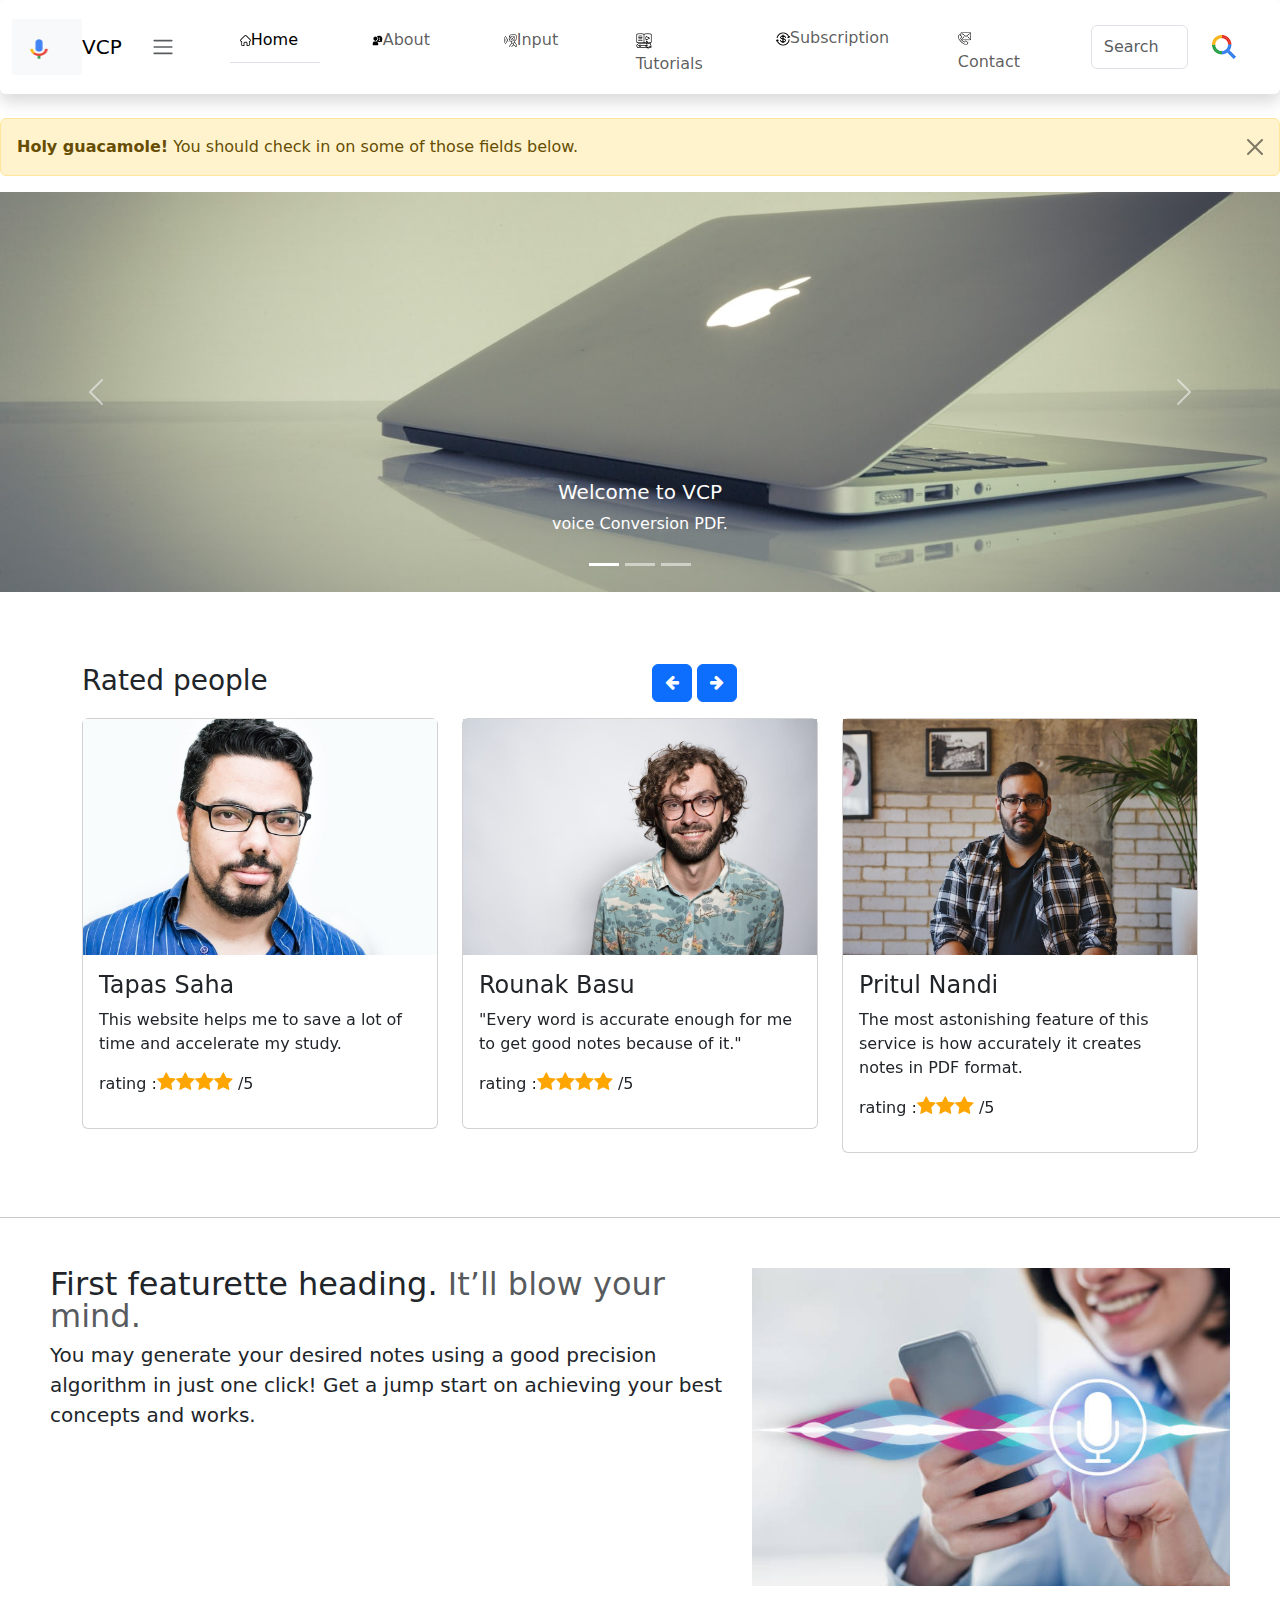
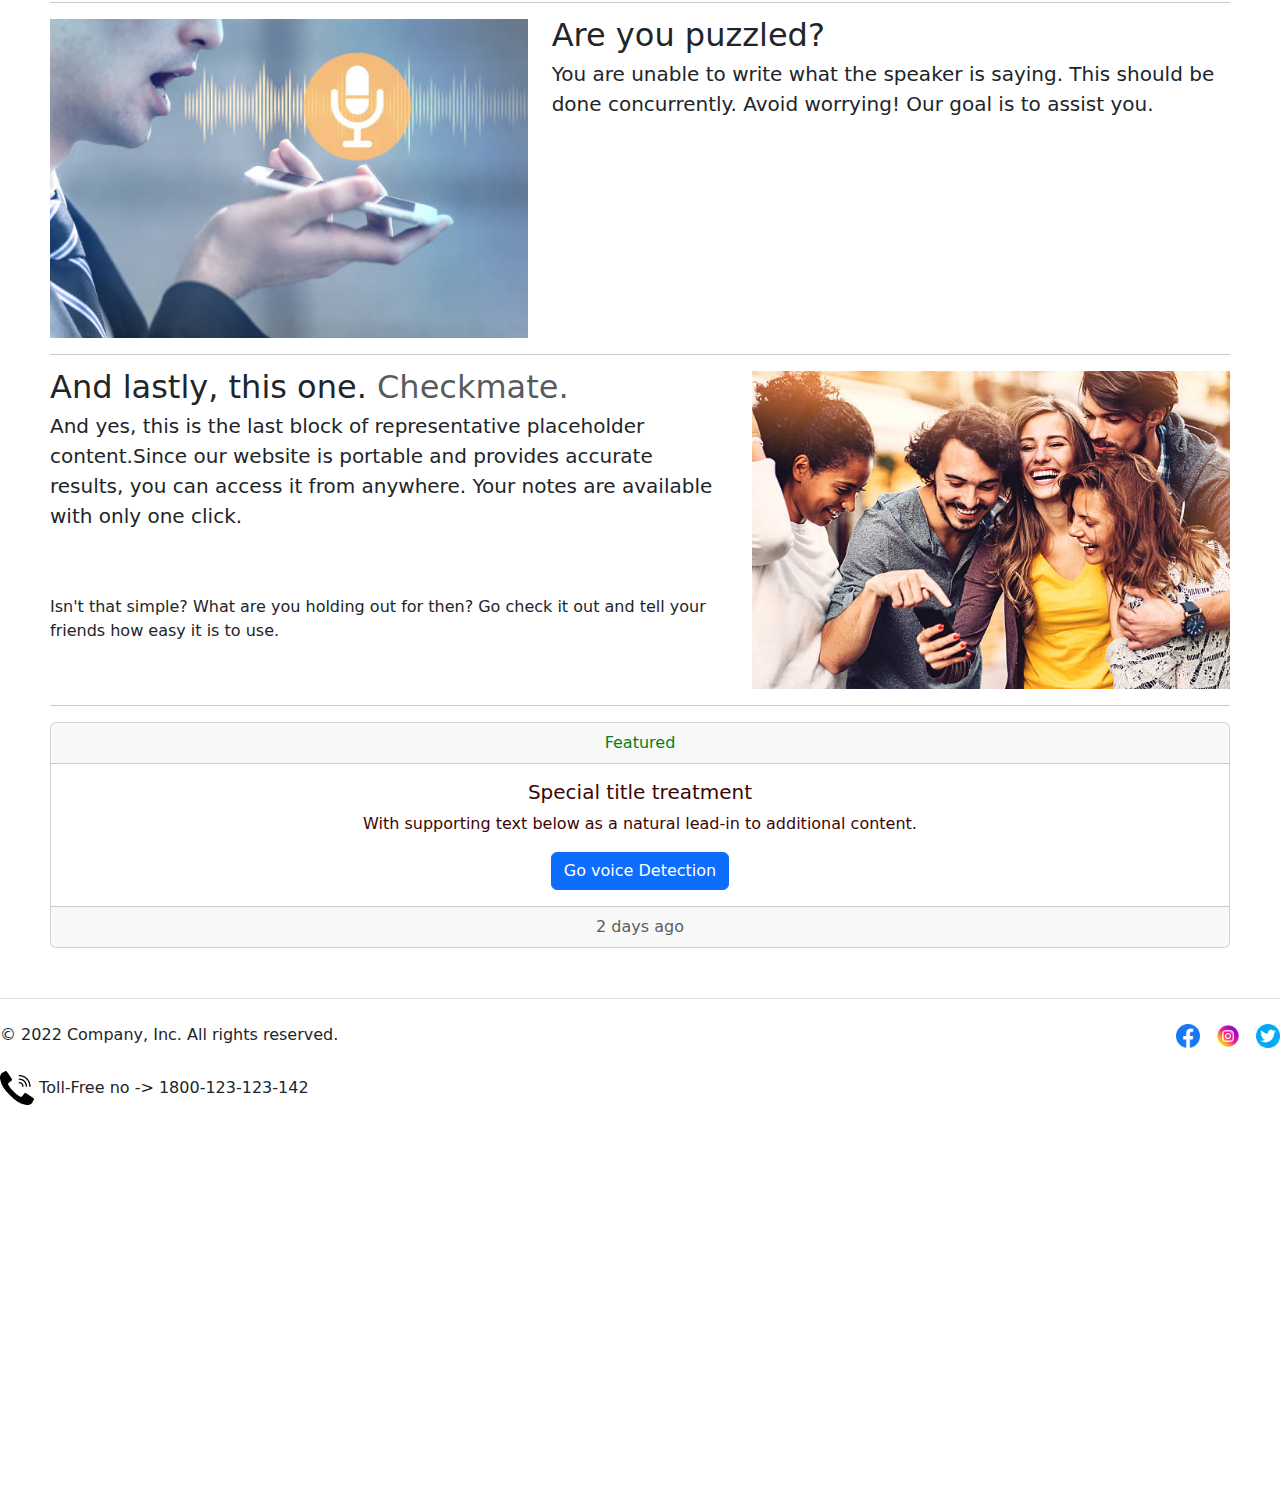
==== index.html @ 26caa03a "commited changes" ====
<!doctype html>
<html lang="en">
  <head>
    <!-- Required meta tags -->
    <meta charset="utf-8">
    <meta name="viewport" content="width=device-width, initial-scale=1">
    <meta charset='utf-8'>
    <title>Home</title>


                                    <meta name='viewport' content='width=device-width, initial-scale=1'>
                                    
                                    <link href='https://stackpath.bootstrapcdn.com/bootstrap/5.0.0-alpha1/css/bootstrap.min.css' rel='stylesheet'>
                                    <link href='https://cdnjs.cloudflare.com/ajax/libs/font-awesome/4.0.3/css/font-awesome.css' rel='stylesheet'>
                                    <script type='text/javascript' src=''></script>
                                    <script type='text/javascript' src='https://cdn.jsdelivr.net/npm/popper.js@1.16.0/dist/umd/popper.min.js'></script>
                                    <script type='text/javascript' src='https://stackpath.bootstrapcdn.com/bootstrap/5.0.0-alpha1/js/bootstrap.min.js'></script>

    
    <!-- <link rel="stylesheet" href="style.css"> -->
    <!-- Bootstrap CSS -->
    <link href="https://cdn.jsdelivr.net/npm/bootstrap@5.1.3/dist/css/bootstrap.min.css" rel="stylesheet" integrity="sha384-1BmE4kWBq78iYhFldvKuhfTAU6auU8tT94WrHftjDbrCEXSU1oBoqyl2QvZ6jIW3" crossorigin="anonymous">
    <style>
      /* dark */
     
      .mode {
        float:right;
      }
      .change {
        cursor: pointer;
        text-align: center;
        padding: 5px;
        margin-left: 8px;
      }
      .dark{
        background-color: #222;
        color: #e6e6e6;
      }

      .checked {  
            color : orange;  
            font-size : 20px;  
        }  
        .unchecked {  
            font-size : 20px;  
        }  
   </style>
    <script src=
 "https://cdnjs.cloudflare.com/ajax/libs/jquery/3.4.0/jquery.min.js">
   </script>
    <title>Home</title>
  </head>
  <body>

    <div id="preloader"><p>Please Wait</p></div>

    <nav class="shadow bg-body rounded navbar navbar-expand-lg bg-light">
      <div class="container-fluid">
        <nav class="navbar bg-light">
          <div class="container">
            <a class="navbar-brand" href="input.html">
              <img src="google-voice.png" alt="" width="30" height="24">
            </a>
          </div>
        </nav>
        <a class="navbar-brand" href="index.html">VCP</a>
        <button class="btn btn-outline" type="button" data-bs-toggle="collapse" data-bs-target="#navbarSupportedContent" aria-controls="navbarSupportedContent" aria-expanded="false" aria-label="Toggle navigation">
          <span class="navbar-toggler-icon"></span>
        </button>
        
        <div class="collapse navbar-collapse px-3" id="navbarSupportedContent">
          <ul class="navbar-nav me-auto mb-2 mb-lg-0">
            <li class="nav-item px-3">
              <a class="nav-link nav-tabs active" aria-current="page" href="index.html" style="color: rgb(0, 0, 0); margin: auto; margin-top: 10px; margin-left: 10px; padding: 10px; width: 90px;"><img src="home.png" alt="">Home</a>
            </li>
            <li class="nav-item px-3 ">
              <a class="nav-link" href="about.html" style=" margin: auto; margin-top: 10px; margin-left: 10px; padding: 10px; width: 90px;"><img src="about.png" alt="">About</a>
            </li>
            <li class="nav-item px-3">
              <a class="nav-link" href="input.html" style=" margin: auto; margin-top: 10px; margin-left: 10px; padding: 10px; width: 90px;"><img src="voice-command.png" alt="">Input</a>
            </li>
            <!-- <li class="nav-item px-3">
              <a class="nav-link" href="Info.html">Info</a>
            </li> -->
            <li class="nav-item px-3">
              <a class="nav-link" href="Tutorials.html" style=" margin: auto; margin-top: 10px; margin-left: 10px; padding: 10px; width: 100px;"><img src="video-tutorial.png" alt="">Tutorials</a>
            </li>
            <li class="nav-item px-3">
              <a class="nav-link" href="subscription.html" style=" margin: auto; margin-top: 10px; margin-left: 10px; padding: px; width: 150px;"><img src="subscription3.png" alt="">Subscription</a>
            </li>
            <li class="nav-item px-3">
              <a class="nav-link" href="contact.html" style=" margin: auto; margin-top: 10px; width: 90px;"><img src="contact1.png" alt="">Contact</a>
            </li>
          </ul>
          <!-- dark -->

<!-- <div class="mode"style="margin-left: 35px;>
  <span class="change">dark</span>
</div>
<script>
    $( ".change" ).on("click", function() {
    if( $( "body" ).hasClass( "dark" )) {
        $( "body" ).removeClass( "dark" );
        $( ".change" ).text( "dark" );
    } else {
        $( "body" ).addClass( "dark" );
        $( ".change" ).text( "light" );
    }
}); -->
</script>
          <form class="d-flex" role="search" style="margin-left: 35px;">
            <input class="form-control me-2" type="search" placeholder="Search" aria-label="Search">
            <button class="btn btn-outline"  type="submit"><img id="lol" src="search.png" alt=""></button>
          </form>
        </div>
      </div>
    </nav>
    <br>
    <!-- <br class="shadow bg-body rounded"> -->
    
    <div class="alert alert-warning alert-dismissible fade show" role="alert">
      <strong>Holy guacamole!</strong> You should check in on some of those fields below.
      <button type="button" class="btn-close" data-bs-dismiss="alert" aria-label="Close"></button>
    </div>
      <div id="carouselExampleCaptions" class="carousel slide" data-bs-ride="false">
            <div class="carousel-indicators">
              <button type="button" data-bs-target="#carouselExampleCaptions" data-bs-slide-to="0" class="active" aria-current="true" aria-label="Slide 1"></button>
              <button type="button" data-bs-target="#carouselExampleCaptions" data-bs-slide-to="1" aria-label="Slide 2"></button>
              <button type="button" data-bs-target="#carouselExampleCaptions" data-bs-slide-to="2" aria-label="Slide 3"></button>
            </div>
            <div class="carousel-inner">
              <div class="carousel-item active">
                <img src="1.jpg" class="d-block w-100" alt="...">
                <div class="carousel-caption d-none d-md-block">
                  <h5>Welcome to VCP</h5>
                  <p>voice Conversion PDF.</p>
                </div>
              </div>
              <div class="carousel-item">
                <img src="2.jpg" class="d-block w-100 h-100" alt="...">
                <div class="carousel-caption d-none d-md-block">
                  <h5>Download PDF</h5>
                  <p>You may Download the PDF easily.</p>
                </div>
              </div>
              <div class="carousel-item">
                <img src="3.jpg" class="d-block w-100" alt="...">
                <div class="carousel-caption d-none d-md-block">
                  <h5>Subscription package</h5>
                  <p>Subcription package is there.</p>
                </div>
              </div>
            </div>
            <button class="carousel-control-prev" type="button" data-bs-target="#carouselExampleCaptions" data-bs-slide="prev">
              <span class="carousel-control-prev-icon" aria-hidden="true"></span>
              <span class="visually-hidden">Previous</span>
            </button>
            <button class="carousel-control-next" type="button" data-bs-target="#carouselExampleCaptions" data-bs-slide="next">
              <span class="carousel-control-next-icon" aria-hidden="true"></span>
              <span class="visually-hidden">Next</span>
            </button>
          </div>
          
         
          
          
            <!-- Marketing messaging and featurettes
            ================================================== -->
            <!-- Wrap the rest of the page in another container to center all the content. -->
            <br>
          <div>
            <section class="pt-5 pb-5">
              <div class="container">
              <div class="row">
                <div class="col-6">
                    <h3 class="mb-3">Rated people </h3>
                </div>
                <div class="col-6 text-right">
                    <a class="btn btn-primary mb-3 mr-1" href="#carouselExampleIndicators2" role="button" data-slide="prev">
                        <i class="fa fa-arrow-left"></i>
                    </a>
                    <a class="btn btn-primary mb-3 " href="#carouselExampleIndicators2" role="button" data-slide="next">
                        <i class="fa fa-arrow-right"></i>
                    </a>
                </div>
                <div class="col-12">
                    <div id="carouselExampleIndicators2" class="carousel slide" data-ride="carousel">
              
                        <div class="carousel-inner" style="color:rgb(61, 5, 5);">
                            <div class="carousel-item active">
                                <div class="row">
              
                                    <div class="col">
                                        <div class="card">
                                            <img class="img-fluid" alt="100%x280" src="p.jpeg">
                                            <div class="card-body">
                                                <h4 class="card-title">Tapas Saha</h4>
                                                <p class="card-text">This website helps me to save a lot of time and accelerate my study.</p>
                                                <p>rating :<span class = "fa fa-star checked"></span><span class = "fa fa-star checked"></span><span class = "fa fa-star checked"></span><span class = "fa fa-star checked"></span>
                                                /5</p>
              
                                            </div>
              
                                        </div>
                                    </div>
                                    <div class="col">
                                        <div class="card">
                                            <img class="img-fluid" alt="100%x280" src="q.jpeg">
                                            <div class="card-body">
                                                <h4 class="card-title">Rounak Basu</h4>
                                                <p class="card-text">"Every word is accurate enough for me to get good notes because of it."</p>
                                                <p>rating :<span class = "fa fa-star checked"></span><span class = "fa fa-star checked"></span><span class = "fa fa-star checked"></span><span class = "fa fa-star checked"></span>
                                                  /5</p>
              
                                            </div>
                                        </div>
                                    </div>
                                    <div class="col">
                                        <div class="card">
                                            <img class="img-fluid" alt="100%x280"  src="r.jpeg">
                                            <div class="card-body">
                                                <h4 class="card-title">Pritul Nandi</h4>
                                                <p class="card-text">The most astonishing feature of this service is how accurately it creates notes in PDF format.</p>
                                                <p>rating :<span class = "fa fa-star checked"></span></span><span class = "fa fa-star checked"></span><span class = "fa fa-star checked"></span>
                                                  /5</p>
              
                                            </div>
                                        </div>
                                    </div>
              
                                </div>
                            </div>
                            <div class="carousel-item">
                                <div class="row">
              
                                    <div class="col-md-4 mb-3">
                                        <div class="card">
                                            <img class="img-fluid" alt="100%x280" src="s.jpeg">
                                            <div class="card-body">
                                                <h4 class="card-title">Durjoy mandol</h4>
                                                <p class="card-text">The subscription fees are reasonable, and this platform has been really helpful to me with my studies. we are so much glad for using this kind of website</p>
                                                <p>rating :<span class = "fa fa-star checked"></span><span class = "fa fa-star checked"></span><span class = "fa fa-star checked"></span><span class = "fa fa-star checked"></span>
                                                  /5</p>
              
                                            </div>
              
                                        </div>
                                    </div>
                                    <div class="col-md-4 mb-3">
                                        <div class="card">
                                            <img class="img-fluid" alt="100%x280" src="t.jpeg">
                                            <div class="card-body">
                                                <h4 class="card-title">Nirmallo Sarkar</h4>
                                                <p class="card-text">The memberships are so excellent that the VCP coins give me nice offers at many platforms, and you can get offers when you subscribe.</p>
                                                <p>rating :<span class = "fa fa-star checked"></span><span class = "fa fa-star checked"></span><span class = "fa fa-star checked"></span></span><span class = "fa fa-star checked"></span><span class = "fa fa-star checked"></span>
                                                  /5</p>
              
                                            </div>
                                        </div>
                                    </div>
                                    <div class="col-md-4 mb-3">
                                        <div class="card">
                                            <img class="img-fluid" alt="100%x280" src="v.jpeg">
                                            <div class="card-body">
                                                <h4 class="card-title">Shreya Adhikari</h4>
                                                <p class="card-text">This website offers excellent services. When I encountered some issues, I contacted the support desk, and the issue was resolved the same day!</p>
                                                <p>rating :<span class = "fa fa-star checked"></span><span class = "fa fa-star checked"></span><span class = "fa fa-star checked"> </span>
                                                  /5</p>
              
                                            </div>
                                        </div>
                                    </div>
              
                                </div>
                            </div>
                            <div class="carousel-item">
                                <div class="row">
              
                                    <div class="col-md-4 mb-3">
                                        <div class="card">
                                            <img class="img-fluid" alt="100%x280" src="a.jpeg">
                                            <div class="card-body">
                                                <h4 class="card-title">Rohan Saha</h4>
                                                <p class="card-text">I discovered that this website offers various subscription discounts to students.we are so much glad for using this kind of website.</p>
                                                <p>rating :<span class = "fa fa-star checked"></span><span class = "fa fa-star checked"></span><span class = "fa fa-star checked"></span><span class = "fa fa-star checked"></span>
                                                  /5</p>
              
                                            </div>
              
                                        </div>
                                    </div>
                                    <div class="col-md-4 mb-3">
                                        <div class="card">
                                            <img class="img-fluid" alt="100%x280" src="b.jpeg">
                                            <div class="card-body">
                                                <h4 class="card-title">Anushka Das</h4>
                                                <p class="card-text">With supporting text below as a natural lead-in to additional contentI am unable to take notes while a speaker is speaking at a meeting.</p>
                                                <p>rating :<span class = "fa fa-star checked"></span><span class = "fa fa-star checked"></span><span class = "fa fa-star checked"></span><span class = "fa fa-star checked"></span>
                                                  /5</p>
              
                                            </div>
                                        </div>
                                    </div>
                                    <div class="col-md-4 mb-3">
                                        <div class="card">
                                            <img class="img-fluid" alt="100%x280" src="l.jpeg">
                                            <div class="card-body">
                                                <h4 class="card-title">Mrinmoy Ghosh</h4>
                                                <p class="card-text">I am unable to take notes while a speaker is speaking at a meeting. I can now readily obtain the notes with the aid of this website.we are so much glad for using this kind of website.</p>
                                                <p>rating :<span class = "fa fa-star checked"></span><span class = "fa fa-star checked"></span><span class = "fa fa-star checked"></span>
                                                  /5</p>
                                            </div>
                                        </div>
                                    </div>
                                </div>
                            </div>
                        </div>
                    </div>
                </div>
              </div>
              </div>
              </section>
                
          
              <!-- START THE FEATURETTES -->
          
              <hr class="featurette-divider">
            <div class="lol">
              <div class="lol"  style="margin: 25px; padding: 25px;">
              <div class="row featurette">
                <div class="col-md-7">
                  <h2 class="featurette-heading fw-normal lh-1">First featurette heading. <span class="text-muted">It’ll blow your mind.</span></h2>
                  <p class="lead">You may generate your desired notes using a good precision algorithm in just one click!
                    Get a jump start on achieving your best concepts and works.</p>
                </div>
                <div class="col-md-5">
                  <img class="bd-placeholder-img bd-placeholder-img-lg featurette-image img-fluid mx-auto" width="500" height="500" src="35.jpeg" role="img" aria-label="Placeholder: 500x500" preserveAspectRatio="xMidYMid slice" focusable="false"><title>Placeholder</title><rect width="100%" height="100%" fill="#eee"></rect><text x="50%" y="50%" fill="#aaa" dy=".3em"></text></img>
          
                </div>
              </div>
          
              <hr class="featurette-divider">
          
              <div class="row featurette">
                <div class="col-md-7 order-md-2">
                  <h2 class="featurette-heading fw-normal lh-1">Are you puzzled? <span class="text-muted"></span></h2>
                  <p class="lead">
                    You are unable to write what the speaker is saying.
                    This should be done concurrently.
                    Avoid worrying!
                    Our goal is to assist you.</p>
                </div>
                <div class="col-md-5 order-md-1">
                  <img class="bd-placeholder-img bd-placeholder-img-lg featurette-image img-fluid mx-auto" width="500" height="250" src="36.jpeg" role="img" aria-label="Placeholder: 500x500" preserveAspectRatio="xMidYMid slice" focusable="false"><title>Placeholder</title><rect width="100%" height="100%" fill="#eee"></rect><text x="50%" y="50%" fill="#aaa" dy=".3em"></text></img>
          
                </div>
              </div>
          
              <hr class="featurette-divider">
          
              <div class="row featurette">
                <div class="col-md-7">
                  <h2 class="featurette-heading fw-normal lh-1">And lastly, this one. <span class="text-muted">Checkmate.</span></h2>
                  <p class="lead">And yes, this is the last block of representative placeholder content.Since our website is portable and provides accurate results, you can access it from anywhere.
                    Your notes are available with only one click.
                    </p>
                    <br><br>
                    <p>Isn't that simple?
                      What are you holding out for then?
                      Go check it out and tell your friends how easy it is to use.</p>
                </div>
                <div class="col-md-5">
                  <img class="bd-placeholder-img bd-placeholder-img-lg featurette-image img-fluid mx-auto" width="500" height="250" src="37.jpeg" role="img" aria-label="Placeholder: 50x50" preserveAspectRatio="xMidYMid slice" focusable="false"><title>Placeholder</title><rect width="100%" height="100%" fill="#eee"></rect><text x="50%" y="50%" fill="#aaa" dy=".3em"></text></img>
          
                </div>
              </div>
          
              <hr class="featurette-divider">
              <div class="card text-center">
                <div class="card-header" style="color: rgb(3, 126, 28);">
                  Featured
                </div>
                <div class="card-body" style="color: rgb(61, 5, 5);">
                  <h5 class="card-title">Special title treatment</h5>
                  <p class="card-text">With supporting text below as a natural lead-in to additional content.</p>
                  <a href="input.html" class="btn btn-primary">Go voice Detection</a>
                </div>
                <div class="card-footer text-muted">
                  2 days ago
                </div>
              </div>
          </div>
            </div>
          </div>
              <!-- /END THE FEATURETTES -->
          <div>
            <footer>
              <div class="d-flex flex-column flex-sm-row justify-content-between py-4 my-4 border-top">
                <p>© 2022 Company, Inc. All rights reserved. <br> <br> <img src="call.png" alt=""> Toll-Free no -> 1800-123-123-142</p>
                <ul class="list-unstyled d-flex">
                  <li class="ms-3"><a class="link-dark" href="https://www.facebook.com/login/"><img class="bi" width="24" height="24" src="facebook.png"><use xlink:href="#facebook"></use></img></a></li>
                  <li class="ms-3"><a class="link-dark" href="https://www.instagram.com/accounts/login/"><img class="bi" width="24" height="24"src="instagram.png"><use xlink:href="#instagram"></use></img></a></li>
                  <li class="ms-3"><a class="link-dark" href="https://twitter.com/i/flow/login"><img class="bi" width="24" height="24"src="twitter.png"><use xlink:href="#twitter"></use></img></a></li>
                </ul>
              </div>
            </footer>
            <iframe width="560" height="315" src="https://www.youtube.com/embed/S19UcWdOA-I?controls=0" frameborder="0" allow="accelerometer; autoplay; clipboard-write; encrypted-media; gyroscope; picture-in-picture" allowfullscreen></iframe>
          </div>
    <!-- Optional JavaScript; choose one of the two! -->

    <!-- Option 1: Bootstrap Bundle with Popper -->
    <script src="https://cdn.jsdelivr.net/npm/bootstrap@5.1.3/dist/js/bootstrap.bundle.min.js" integrity="sha384-ka7Sk0Gln4gmtz2MlQnikT1wXgYsOg+OMhuP+IlRH9sENBO0LRn5q+8nbTov4+1p" crossorigin="anonymous"></script>
    <!-- <script>console.log("lol");</script> -->
    <script src="index23.js"></script>

    <!-- Option 2: Separate Popper and Bootstrap JS -->
    <!--
    <script src="https://cdn.jsdelivr.net/npm/@popperjs/core@2.10.2/dist/umd/popper.min.js" integrity="sha384-7+zCNj/IqJ95wo16oMtfsKbZ9ccEh31eOz1HGyDuCQ6wgnyJNSYdrPa03rtR1zdB" crossorigin="anonymous"></script>
    <script src="https://cdn.jsdelivr.net/npm/bootstrap@5.1.3/dist/js/bootstrap.min.js" integrity="sha384-QJHtvGhmr9XOIpI6YVutG+2QOK9T+ZnN4kzFN1RtK3zEFEIsxhlmWl5/YESvpZ13" crossorigin="anonymous"></script>
    -->
    <style>
      #preloader{
    background:#000 url(https://mir-s3-cdn-cf.behance.net/project_modules/max_316/5658cb68481015.5b5ee7a8e9183.gif) no-repeat center center ;
    background-size: 15%;
    height : 100vh;
    width: 100%;
    position: fixed;
    z-index: 100;
}
#preloader p{
    text-align: center;
    color: white;
    padding-top: 21%;
}

    </style>

    <script>
      var loader = document.getElementById("preloader");

      window.addEventListener("load" , function(){
        loader.style.display ="none";
      })
      
    </script>

  </body>
</html>



<!-- <img src="https://source.unsplash.com/random" alt= "Error loading image"> -->
---- style.css ----
/* voice detection */
*{
  margin: 0;
  padding: 0;  
}
body {
    /* background:
      radial-gradient(at 30% 40%, #00ffff80 10%, transparent 74%),
      radial-gradient(at 70% 60%, #0080ff80 10%, transparent 74%); */
    background-color: #000;
    color: #fff;
    margin: 0;
    padding: 0;
    box-sizing: border-box;
    font-family: -apple-system, BlinkMacSystemFont, "Segoe UI", Roboto, Oxygen-Sans, Ubuntu, Cantarell, "Helvetica Neue", sans-serif;
    min-height: 100vh;
    --dropdown-handle-size: 0.35rem;  
  }
  .row{
    /* background-color: red; */
    margin-left:15px ;
  width: 100%;
  /* border: 3px solid green;
  padding: 10px;
  padding-left: 15px;
  text-align: center; */
  }
  .carousel-inner{
    height: 500px;
  }
#gridCheck{
    border-radius: 30px;
    width: 30px;
  }
  .row{
    /* background-color: blue; */
    padding-left: 150px;
    padding-top: 50px;
  }
  
 main{
    margin: 0;
    font-family: var(--bs-body-font-family);
    font-size: var(--bs-body-font-size);
    font-weight: var(--bs-body-font-weight);
    line-height: var(--bs-body-line-height);
    color: var(--bs-body-color);
    text-align: var(--bs-body-text-align);
    background-color: var(--bs-body-bg);
    -webkit-text-size-adjust: 100%;
    -webkit-tap-highlight-color: transparent;
    display: block;
 }
  label {
    padding: 0 0 0.2rem 0;
    display: block;
  }
  #lol{
    width: 10px;
  }
  .group {
    margin: 0.75rem 0.75rem;
  }
  input, select {
    box-sizing: border-box;
    font-size: 1.35rem;
    border: 1px solid #ccc;
    padding: 0.5em;
    border-radius: 0.3em;
    background: linear-gradient(#eee, #ffffff 20%);
    min-width: 20rem;
  }
  
  input:focus, select:focus {
    outline: none !important;
    box-shadow: 0 0 10px #fff;
  }
  
  select {
    /* reset */
    -webkit-box-sizing: border-box;
    -moz-box-sizing: border-box;
    box-sizing: border-box;
    -webkit-appearance: none;
    -moz-appearance: none;
  
    background-image:
      linear-gradient(45deg, transparent 50%, gray 50%),
      linear-gradient(135deg, gray 50%, transparent 50%),
      linear-gradient(#eee, #ffffff 20%);
    background-position:
      calc(100% - var(--dropdown-handle-size) - 1rem) calc(50%),
      calc(100% - 1rem) calc(50%),
      center;
    background-size:
      var(--dropdown-handle-size) var(--dropdown-handle-size),
      var(--dropdown-handle-size) var(--dropdown-handle-size),
      100% 100%;
    background-repeat: no-repeat;
  }
  
  .inputContainer {
    position: relative;
  }
  #p{
  border: 3px solid green;
  display: block;
  margin-left: auto;
  margin-right: auto;
  width: 50%;
  height: 300px;
  }
  .colinput-12{
    display: block;
  margin-left: auto;
  margin-right: auto;
  width: 50%;
  height: 300px;
  }




  .bd-placeholder-img {
    font-size: 1.125rem;
    text-anchor: middle;
    -webkit-user-select: none;
    -moz-user-select: none;
    user-select: none;
  }

  @media (min-width: 768px) {
    .bd-placeholder-img-lg {
      font-size: 3.5rem;
    }
  }

  .b-example-divider {
    height: 3rem;
    background-color: rgba(0, 0, 0, .1);
    border: solid rgba(0, 0, 0, .15);
    border-width: 1px 0;
    box-shadow: inset 0 .5em 1.5em rgba(0, 0, 0, .1), inset 0 .125em .5em rgba(0, 0, 0, .15);
  }

  .b-example-vr {
    flex-shrink: 0;
    width: 1.5rem;
    height: 100vh;
  }

  .bi {
    vertical-align: -.125em;
    fill: currentColor;
  }

  .nav-scroller {
    position: relative;
    z-index: 2;
    height: 2.75rem;
    overflow-y: hidden;
  }

  .nav-scroller .nav {
    display: flex;
    flex-wrap: nowrap;
    padding-bottom: 1rem;
    margin-top: -1px;
    overflow-x: auto;
    text-align: center;
    white-space: nowrap;
    -webkit-overflow-scrolling: touch;
  }
  





  /* subscription */
  .bd-placeholder-img {
    font-size: 1.125rem;
    text-anchor: middle;
    -webkit-user-select: none;
    -moz-user-select: none;
    user-select: none;
  }

  @media (min-width: 768px) {
    .bd-placeholder-img-lg {
      font-size: 3.5rem;
    }
  }

  .b-example-divider {
    height: 3rem;
    background-color: rgba(0, 0, 0, .1);
    border: solid rgba(0, 0, 0, .15);
    border-width: 1px 0;
    box-shadow: inset 0 .5em 1.5em rgba(0, 0, 0, .1), inset 0 .125em .5em rgba(0, 0, 0, .15);
  }

  .b-example-vr {
    flex-shrink: 0;
    width: 1.5rem;
    height: 100vh;
  }

  .bi {
    vertical-align: -.125em;
    fill: currentColor;
  }

  .nav-scroller {
    position: relative;
    z-index: 2;
    height: 2.75rem;
    overflow-y: hidden;
  }

  .nav-scroller .nav {
    display: flex;
    flex-wrap: nowrap;
    padding-bottom: 1rem;
    margin-top: -1px;
    overflow-x: auto;
    text-align: center;
    white-space: nowrap;
    -webkit-overflow-scrolling: touch;
  }
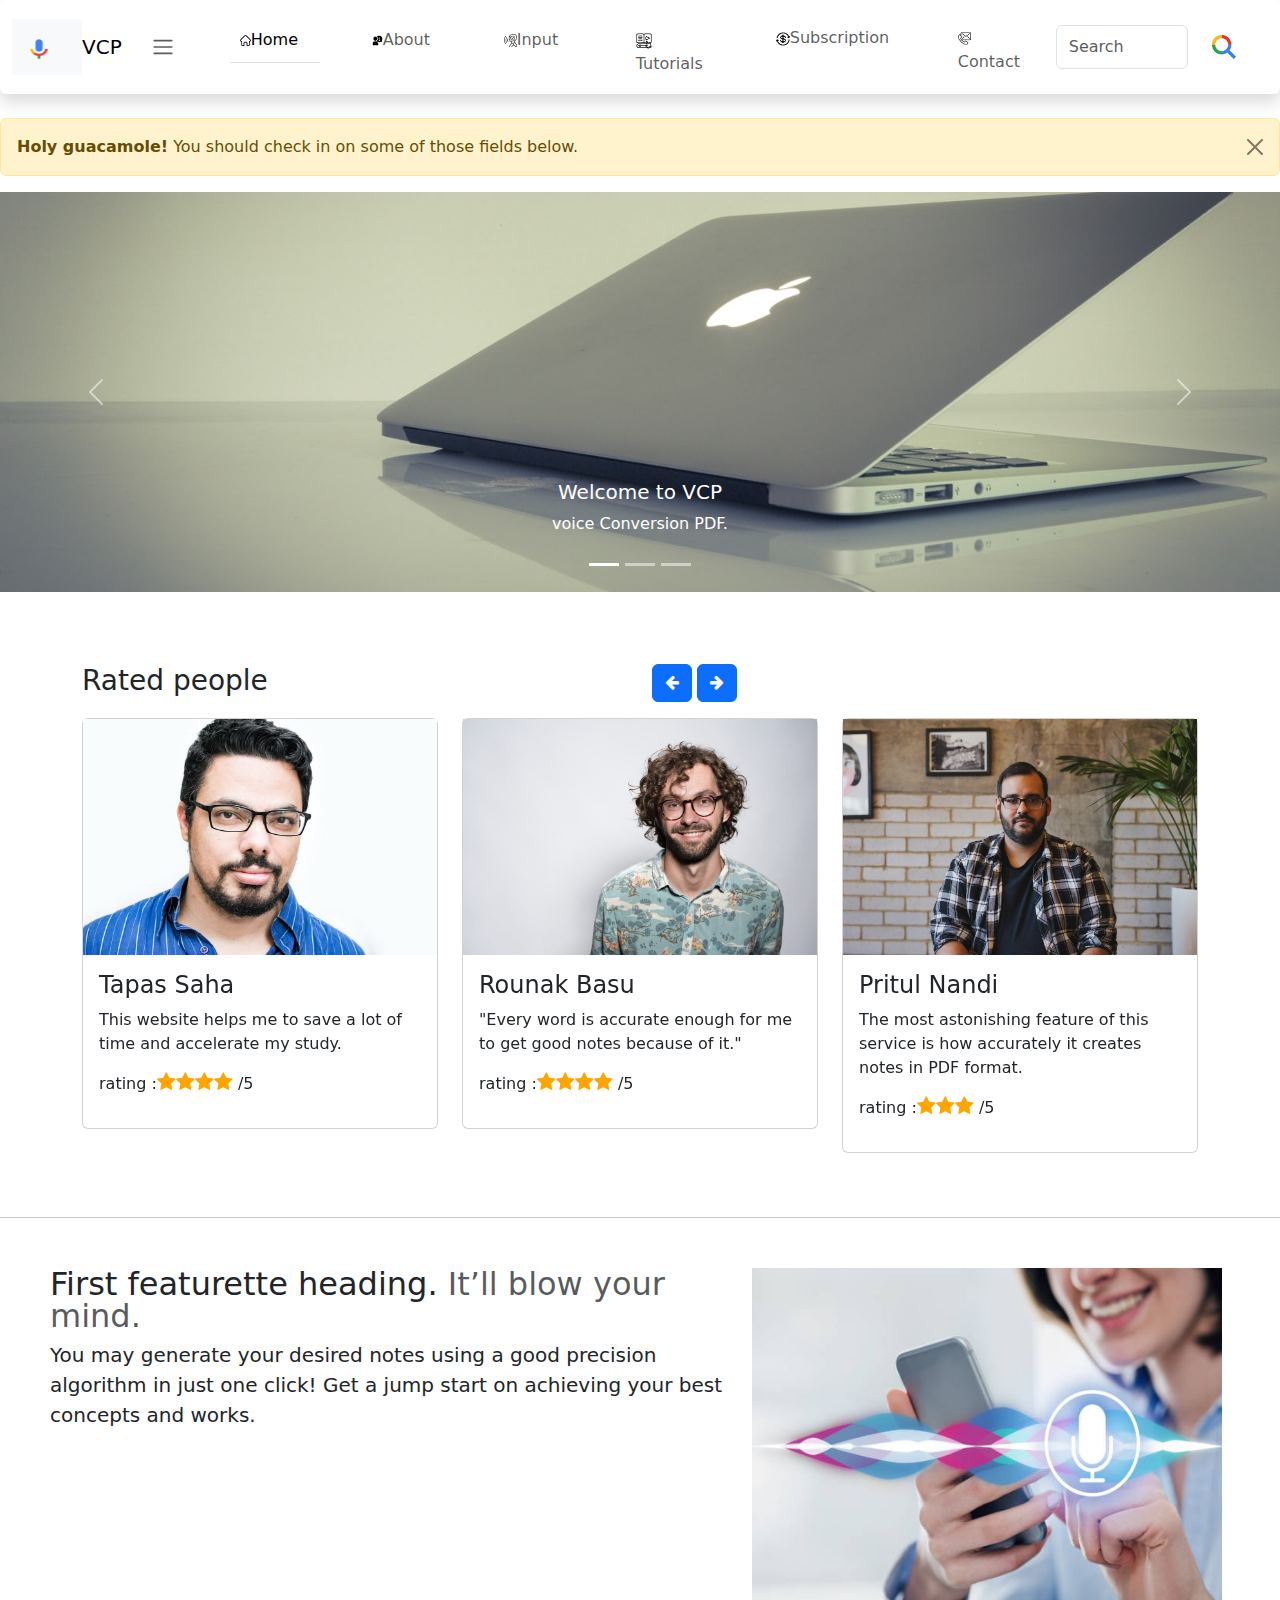
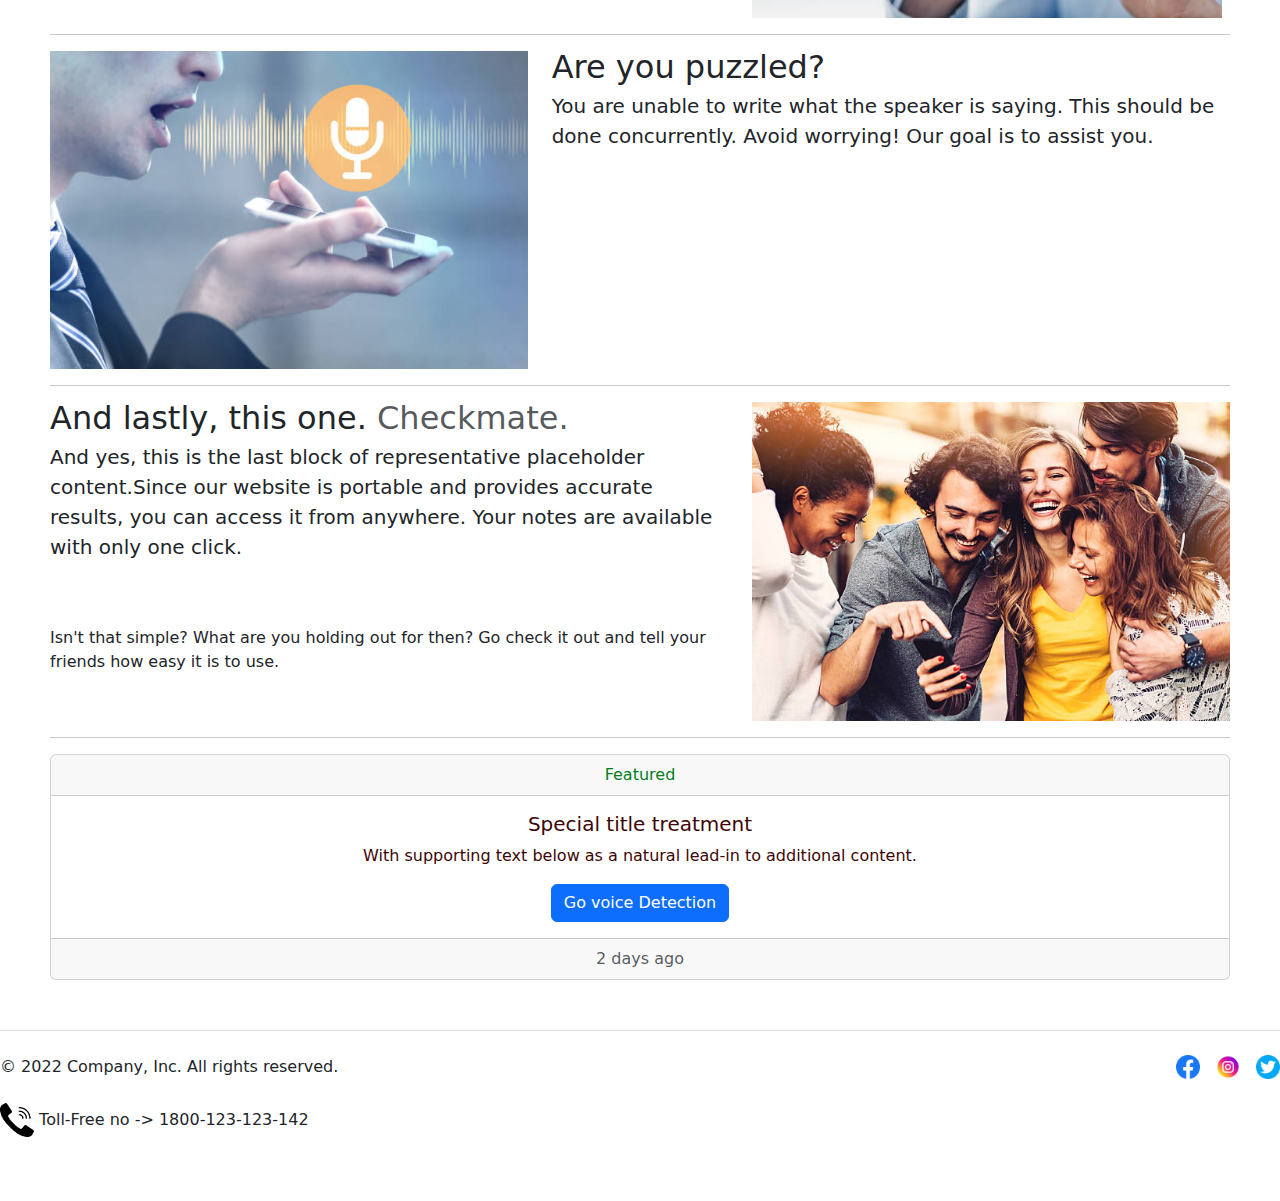
==== commit 59fc5aa9: "changes done in index page" ====
--- a/index.html
+++ b/index.html
@@ -86,10 +86,10 @@
               <a class="nav-link" href="Tutorials.html" style=" margin: auto; margin-top: 10px; margin-left: 10px; padding: 10px; width: 100px;"><img src="video-tutorial.png" alt="">Tutorials</a>
             </li>
             <li class="nav-item px-3">
-              <a class="nav-link" href="subscription.html" style=" margin: auto; margin-top: 10px; margin-left: 10px; padding: px; width: 150px;"><img src="subscription3.png" alt="">Subscription</a>
+              <a class="nav-link" href="subscription.html" style=" margin: auto; margin-top: 10px; margin-left: 10px; padding-right: 20px; width: 150px;"><img src="subscription3.png" alt="">Subscription</a>
             </li>
             <li class="nav-item px-3">
-              <a class="nav-link" href="contact.html" style=" margin: auto; margin-top: 10px; width: 90px;"><img src="contact1.png" alt="">Contact</a>
+              <a class="nav-link" href="contact.html" style=" margin-top: 10px; width: 90px;"><img src="contact1.png" alt="">Contact</a>
             </li>
           </ul>
           <!-- dark -->
@@ -108,7 +108,7 @@
     }
 }); -->
 </script>
-          <form class="d-flex" role="search" style="margin-left: 35px;">
+          <form class="d-flex" role="search">
             <input class="form-control me-2" type="search" placeholder="Search" aria-label="Search">
             <button class="btn btn-outline"  type="submit"><img id="lol" src="search.png" alt=""></button>
           </form>
@@ -130,7 +130,7 @@
             </div>
             <div class="carousel-inner">
               <div class="carousel-item active">
-                <img src="1.jpg" class="d-block w-100" alt="...">
+                <img src="1.jpg"  class="d-block w-100" alt="...">
                 <div class="carousel-caption d-none d-md-block">
                   <h5>Welcome to VCP</h5>
                   <p>voice Conversion PDF.</p>
@@ -333,8 +333,11 @@
                   <p class="lead">You may generate your desired notes using a good precision algorithm in just one click!
                     Get a jump start on achieving your best concepts and works.</p>
                 </div>
+                
+                <!-- please wait preloading page is conflicting with img file. -->
+
                 <div class="col-md-5">
-                  <img class="bd-placeholder-img bd-placeholder-img-lg featurette-image img-fluid mx-auto" width="500" height="500" src="35.jpeg" role="img" aria-label="Placeholder: 500x500" preserveAspectRatio="xMidYMid slice" focusable="false"><title>Placeholder</title><rect width="100%" height="100%" fill="#eee"></rect><text x="50%" y="50%" fill="#aaa" dy=".3em"></text></img>
+                  <img iframe width="470" height="350" src="35.jpeg" frameborder="0" allow="accelerometer; autoplay; clipboard-write; encrypted-media; gyroscope; picture-in-picture" allowfullscreen></iframe>
           
                 </div>
               </div>
@@ -404,7 +407,6 @@
                 </ul>
               </div>
             </footer>
-            <iframe width="560" height="315" src="https://www.youtube.com/embed/S19UcWdOA-I?controls=0" frameborder="0" allow="accelerometer; autoplay; clipboard-write; encrypted-media; gyroscope; picture-in-picture" allowfullscreen></iframe>
           </div>
     <!-- Optional JavaScript; choose one of the two! -->
 
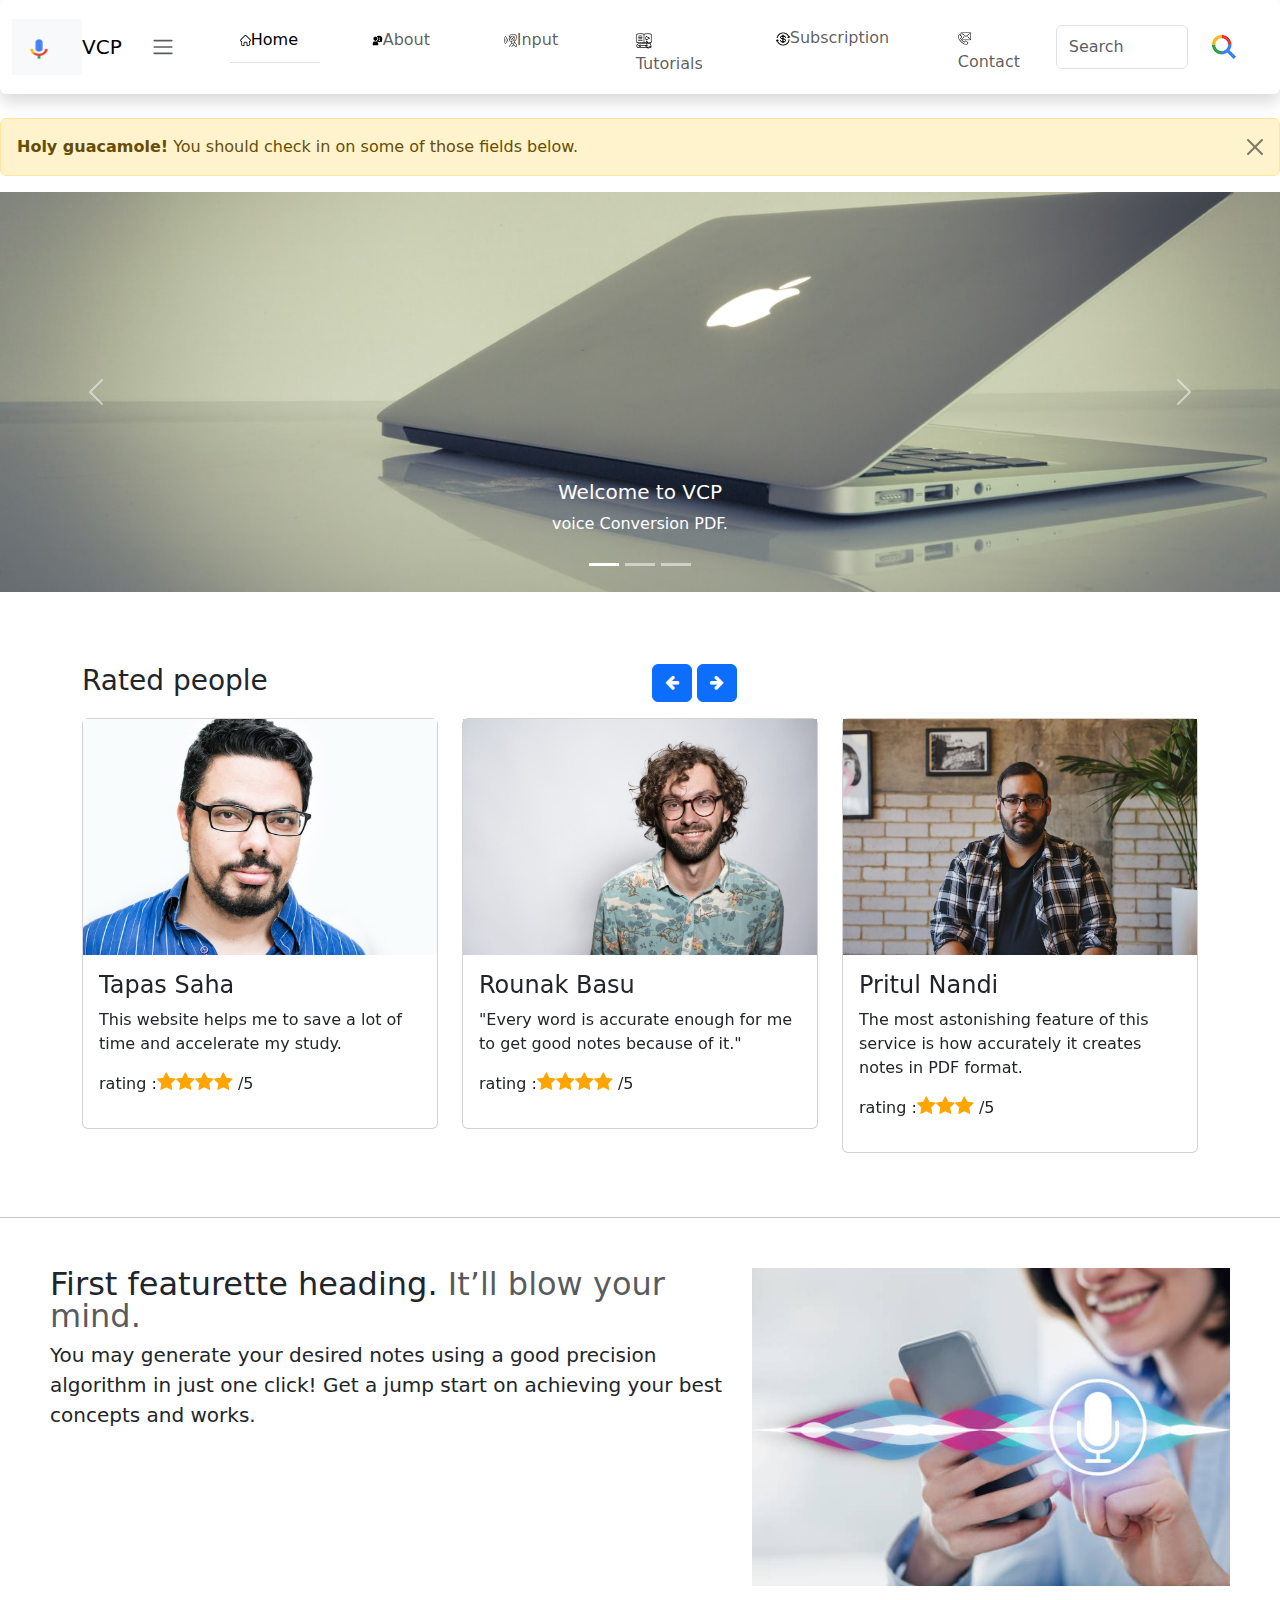
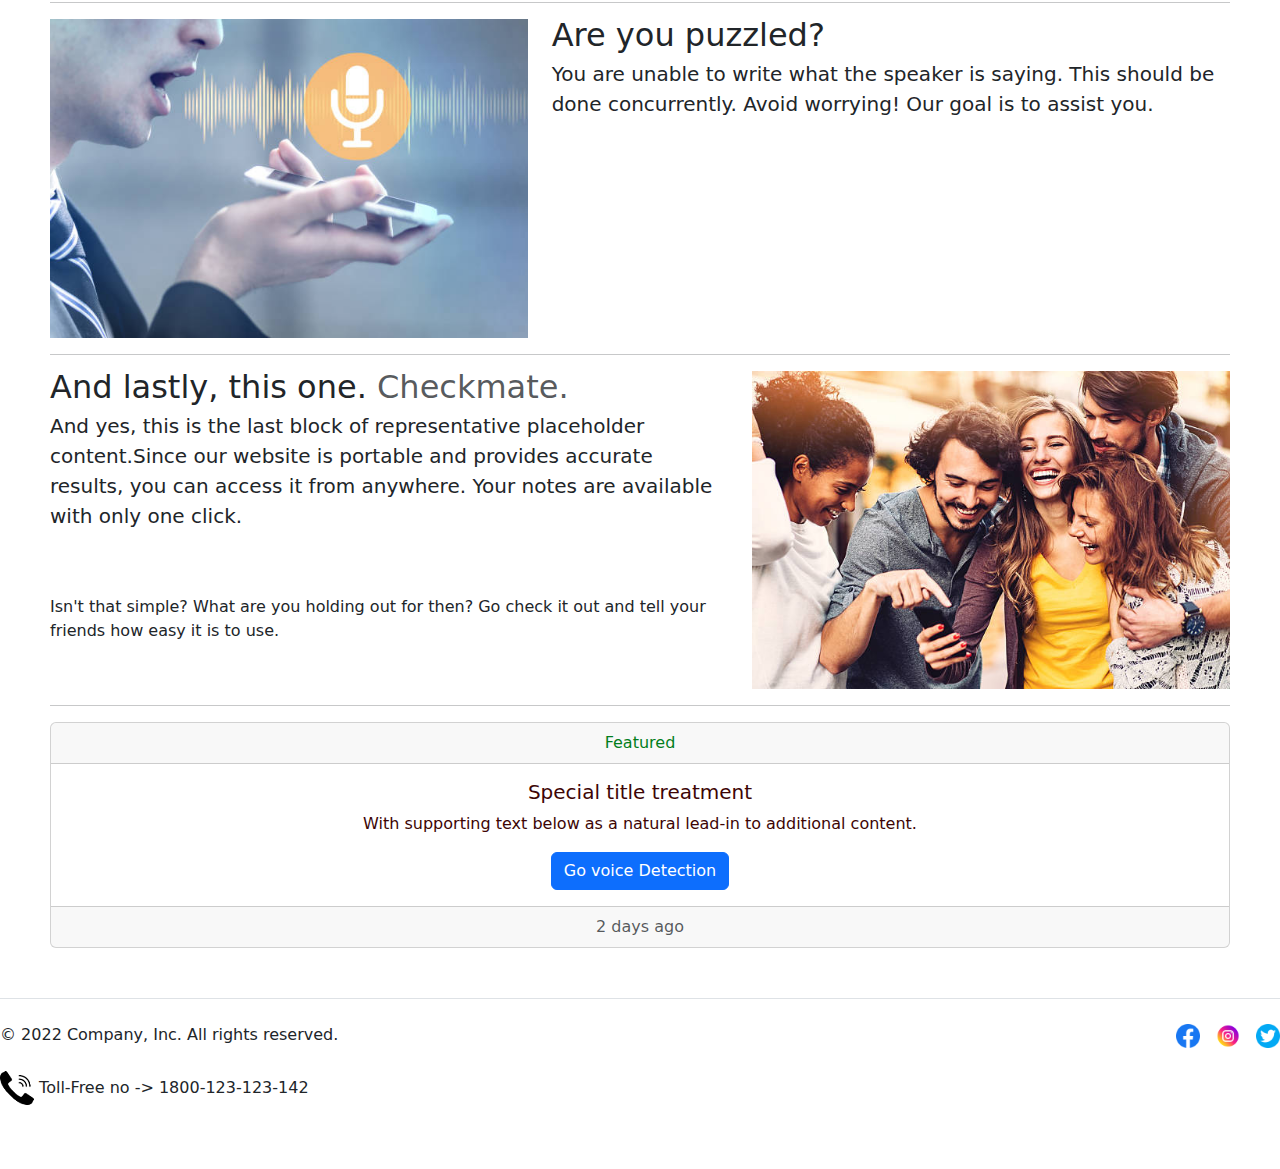
==== commit 1c9731c8: "changes done 2 in index page" ====
--- a/index.html
+++ b/index.html
@@ -337,7 +337,7 @@
                 <!-- please wait preloading page is conflicting with img file. -->
 
                 <div class="col-md-5">
-                  <img iframe width="470" height="350" src="35.jpeg" frameborder="0" allow="accelerometer; autoplay; clipboard-write; encrypted-media; gyroscope; picture-in-picture" allowfullscreen></iframe>
+                  <img class="bd-placeholder-img bd-placeholder-img-lg featurette-image img-fluid mx-auto" width="500" height="250" src="35.jpeg" role="img" aria-label="Placeholder: 500x500" preserveAspectRatio="xMidYMid slice" focusable="false"><title>Placeholder</title><rect width="100%" height="100%" fill="#eee"></rect><text x="50%" y="50%" fill="#aaa" dy=".3em"></text></img>
           
                 </div>
               </div>
